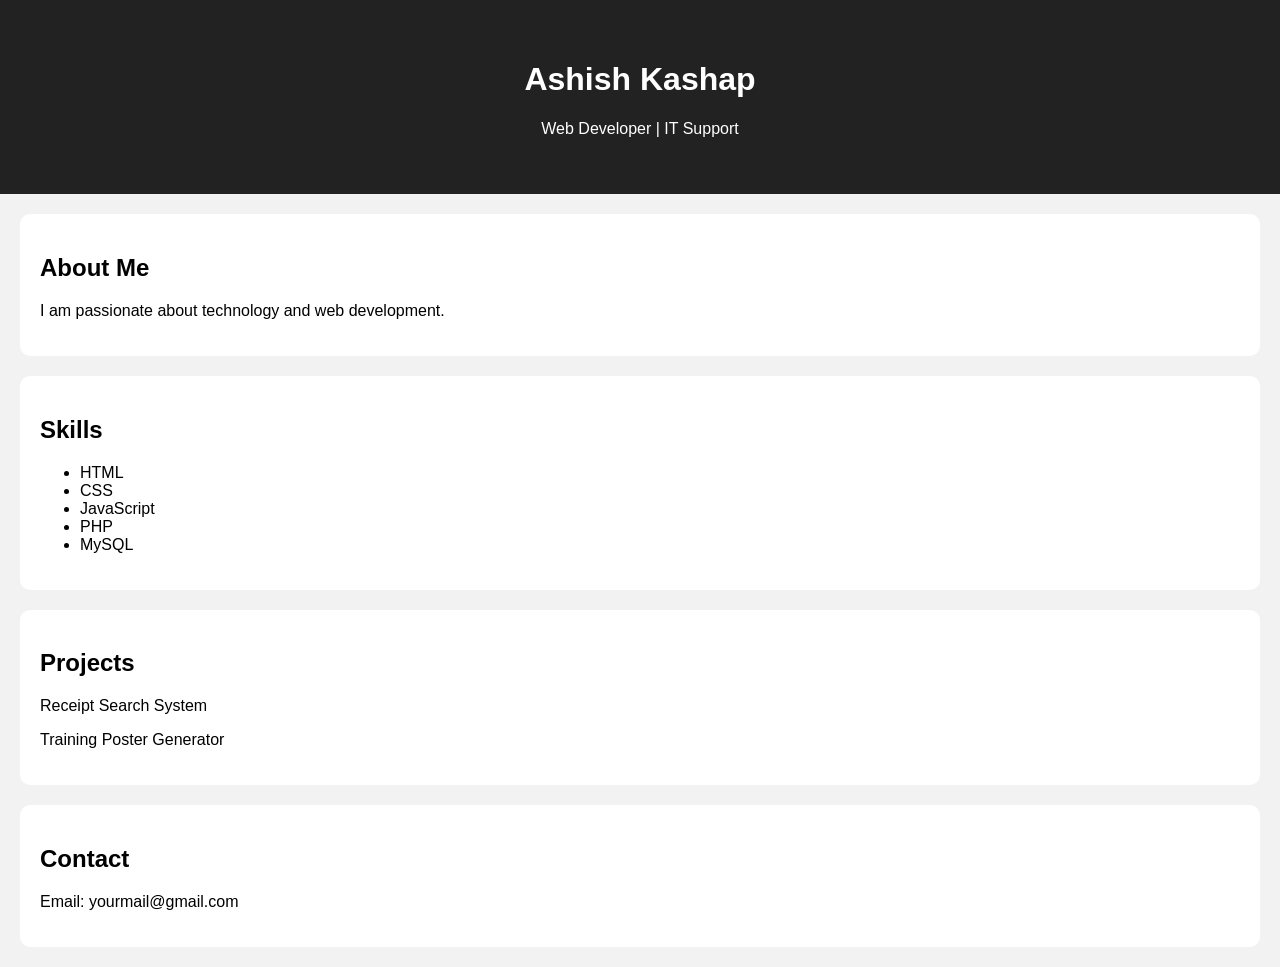
==== index.html @ 4e3cc2ee "Add files via upload" ====
<!DOCTYPE html>
<html>
<head>
<title>Ashish Kashap Portfolio</title>
<style>

body{
font-family:Arial;
margin:0;
background:#f2f2f2;
}

header{
background:#222;
color:white;
text-align:center;
padding:40px;
}

section{
background:white;
margin:20px;
padding:20px;
border-radius:10px;
}

</style>
</head>

<body>

<header>
<h1>Ashish Kashap</h1>
<p>Web Developer | IT Support</p>
</header>

<section>
<h2>About Me</h2>
<p>I am passionate about technology and web development.</p>
</section>

<section>
<h2>Skills</h2>
<ul>
<li>HTML</li>
<li>CSS</li>
<li>JavaScript</li>
<li>PHP</li>
<li>MySQL</li>
</ul>
</section>

<section>
<h2>Projects</h2>
<p>Receipt Search System</p>
<p>Training Poster Generator</p>
</section>

<section>
<h2>Contact</h2>
<p>Email: yourmail@gmail.com</p>
</section>

</body>
</html>
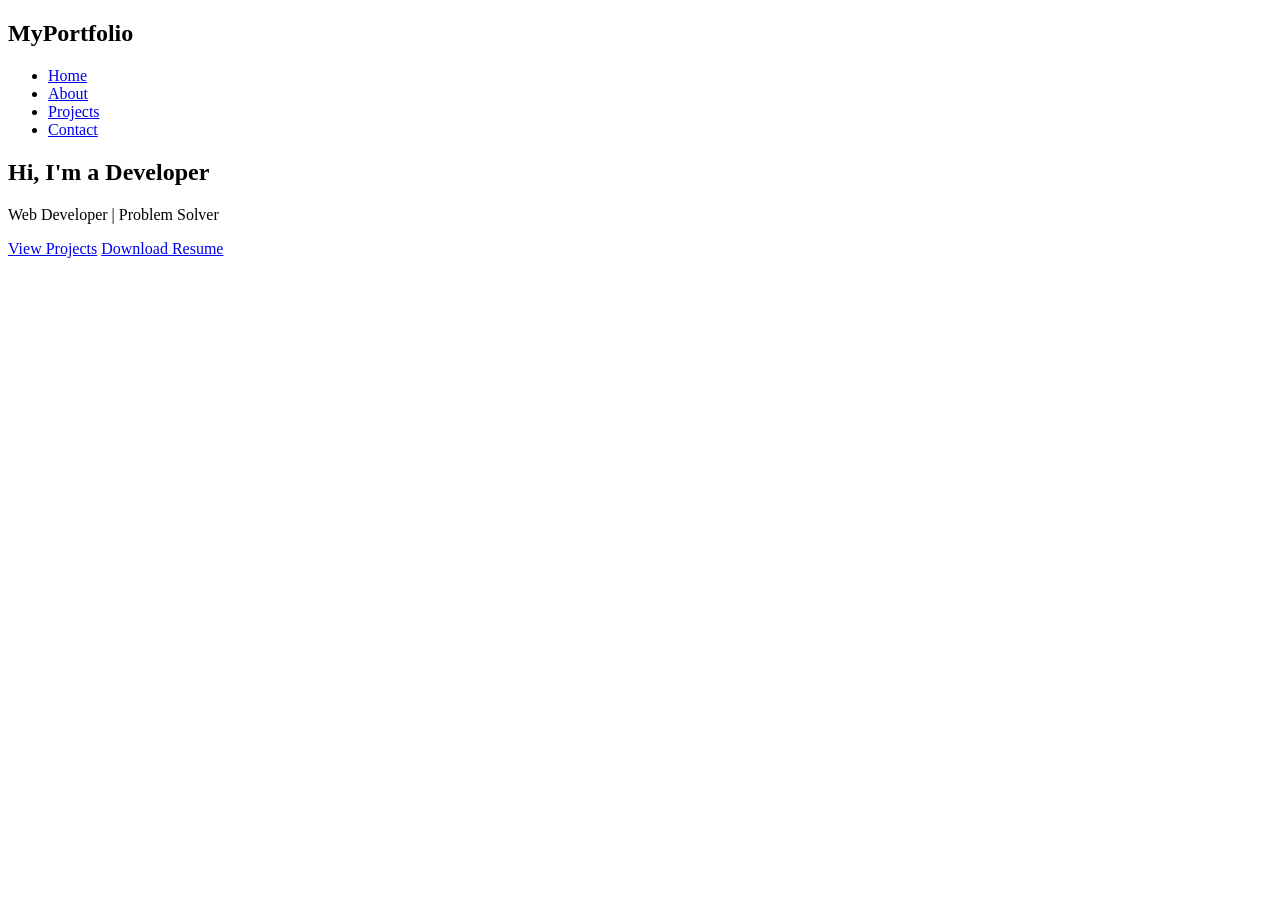
==== commit 4d0d1d2f: "Revamp index.html for new portfolio design Updated the portfolio layout and added navigation." ====
--- a/index.html
+++ b/index.html
@@ -1,65 +1,30 @@
 <!DOCTYPE html>
 <html>
 <head>
-<title>Ashish Kashap Portfolio</title>
-<style>
-
-body{
-font-family:Arial;
-margin:0;
-background:#f2f2f2;
-}
-
-header{
-background:#222;
-color:white;
-text-align:center;
-padding:40px;
-}
-
-section{
-background:white;
-margin:20px;
-padding:20px;
-border-radius:10px;
-}
-
-</style>
+<title>Developer Portfolio</title>
+<link rel="stylesheet" href="css/style.css">
 </head>
 
 <body>
 
-<header>
-<h1>Ashish Kashap</h1>
-<p>Web Developer | IT Support</p>
-</header>
+<nav>
+<h2>MyPortfolio</h2>
+<ul>
+<li><a href="index.html">Home</a></li>
+<li><a href="about.html">About</a></li>
+<li><a href="projects.html">Projects</a></li>
+<li><a href="contact.html">Contact</a></li>
+</ul>
+</nav>
 
-<section>
-<h2>About Me</h2>
-<p>I am passionate about technology and web development.</p>
+<section class="hero">
+<h1 class="typing">Hi, I'm a Developer</h1>
+<p>Web Developer | Problem Solver</p>
+
+<a href="projects.html" class="btn">View Projects</a>
+<a href="#" class="btn">Download Resume</a>
 </section>
 
-<section>
-<h2>Skills</h2>
-<ul>
-<li>HTML</li>
-<li>CSS</li>
-<li>JavaScript</li>
-<li>PHP</li>
-<li>MySQL</li>
-</ul>
-</section>
-
-<section>
-<h2>Projects</h2>
-<p>Receipt Search System</p>
-<p>Training Poster Generator</p>
-</section>
-
-<section>
-<h2>Contact</h2>
-<p>Email: yourmail@gmail.com</p>
-</section>
-
+<script src="js/script.js"></script>
 </body>
-</html>+</html>
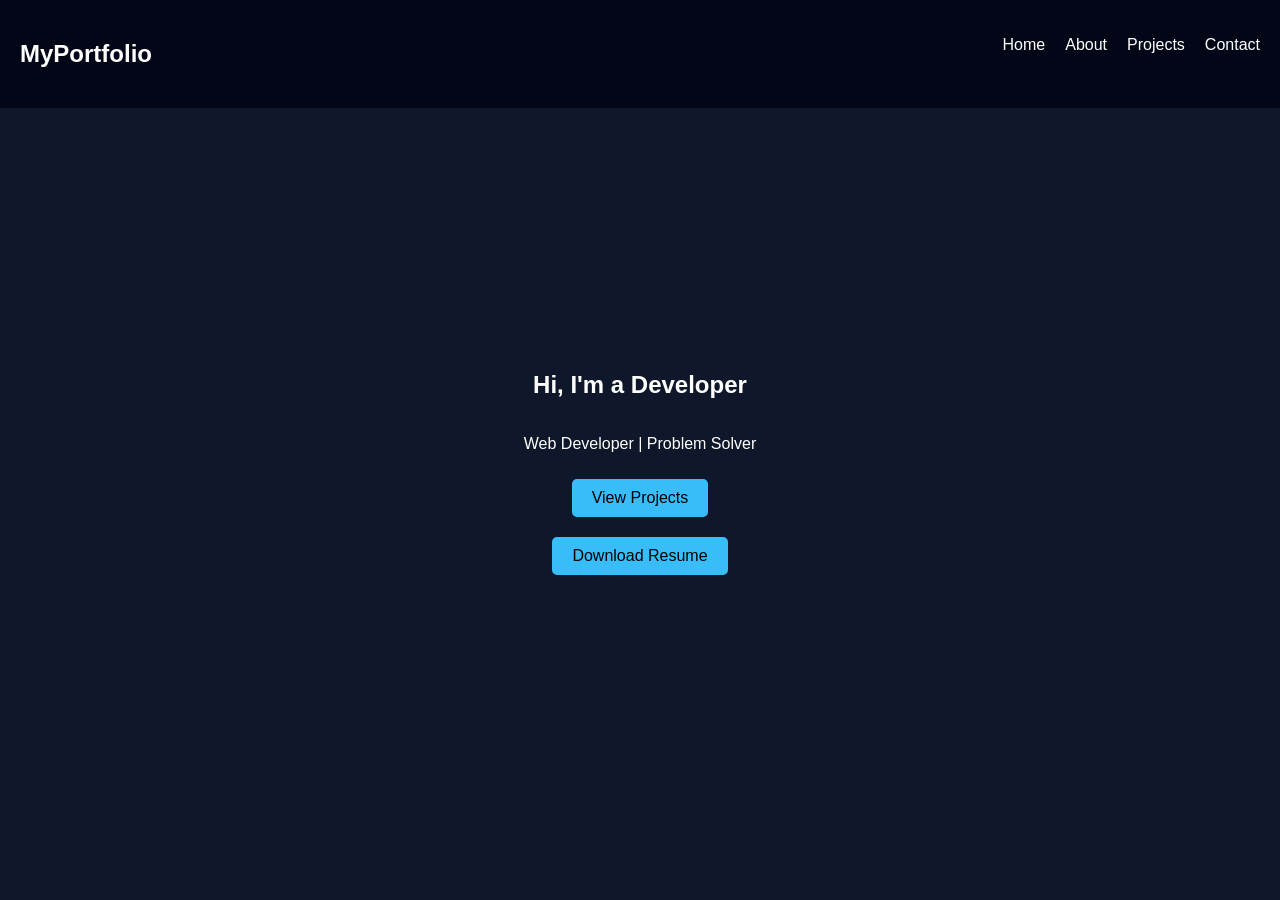
==== commit 9c380dd6: "Update index.html" ====
--- a/index.html
+++ b/index.html
@@ -2,7 +2,7 @@
 <html>
 <head>
 <title>Developer Portfolio</title>
-<link rel="stylesheet" href="css/style.css">
+<link rel="stylesheet" href="style.css">
 </head>
 
 <body>
@@ -28,3 +28,4 @@
 <script src="js/script.js"></script>
 </body>
 </html>
+
--- a/style.css
+++ b/style.css
@@ -0,0 +1,68 @@
+body{
+margin:0;
+font-family:Arial;
+background:#0f172a;
+color:white;
+}
+
+nav{
+display:flex;
+justify-content:space-between;
+padding:20px;
+background:#020617;
+}
+
+nav ul{
+display:flex;
+list-style:none;
+gap:20px;
+}
+
+nav a{
+color:white;
+text-decoration:none;
+}
+
+.hero{
+height:80vh;
+display:flex;
+flex-direction:column;
+justify-content:center;
+align-items:center;
+text-align:center;
+}
+
+.btn{
+background:#38bdf8;
+padding:10px 20px;
+margin:10px;
+color:black;
+text-decoration:none;
+border-radius:5px;
+}
+
+.content{
+padding:40px;
+}
+
+.projects{
+display:flex;
+gap:20px;
+flex-wrap:wrap;
+}
+
+.card{
+background:#1e293b;
+padding:20px;
+border-radius:10px;
+width:250px;
+transition:0.3s;
+}
+
+.card:hover{
+transform:scale(1.05);
+}
+
+.skills li{
+margin:10px 0;
+}
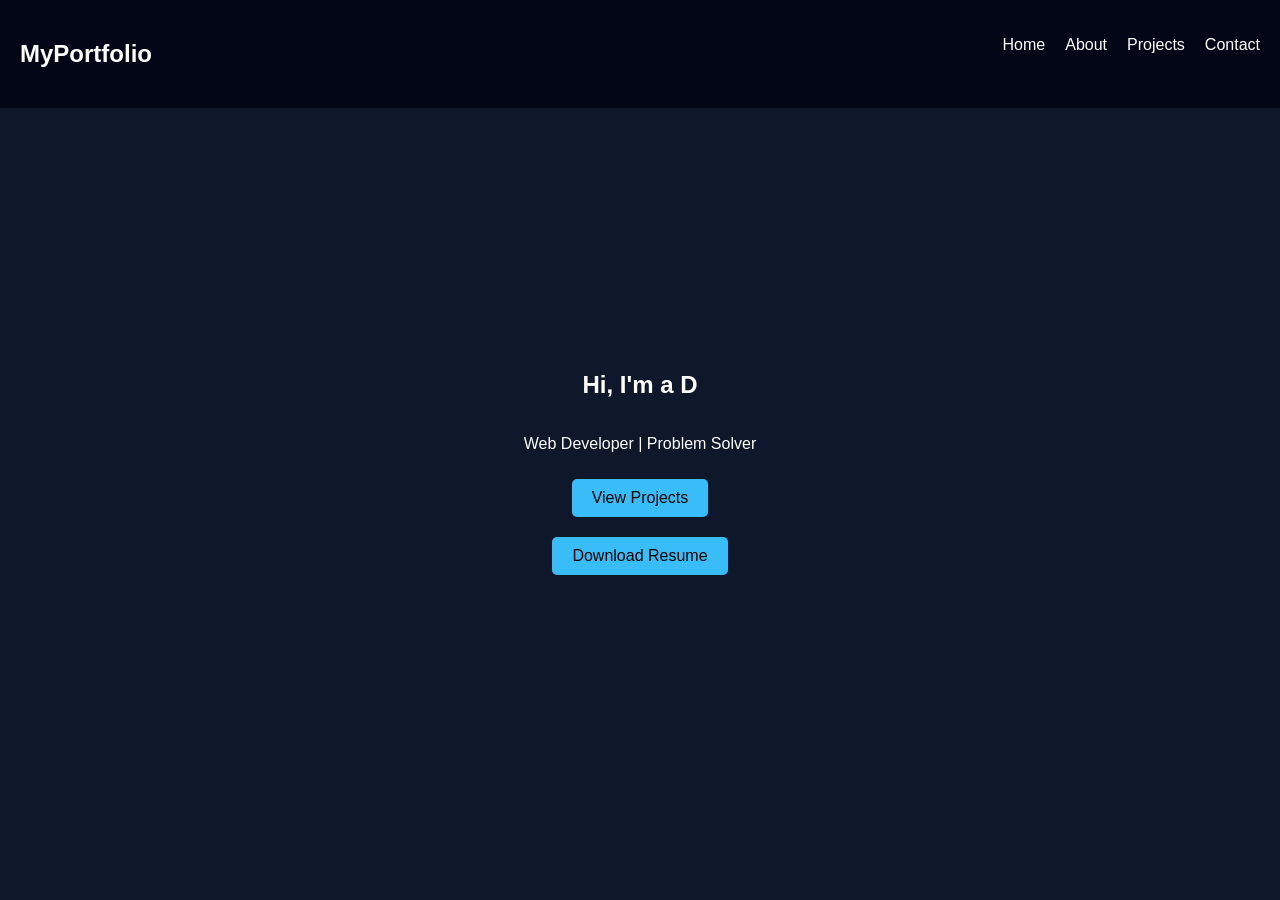
==== commit 9e2d4c57: "Refactor index.html for improved structure Updated the HTML structure and script source." ====
--- a/index.html
+++ b/index.html
@@ -25,7 +25,8 @@
 <a href="#" class="btn">Download Resume</a>
 </section>
 
-<script src="js/script.js"></script>
+<script src="script.js"></script>
 </body>
 </html>
 
+
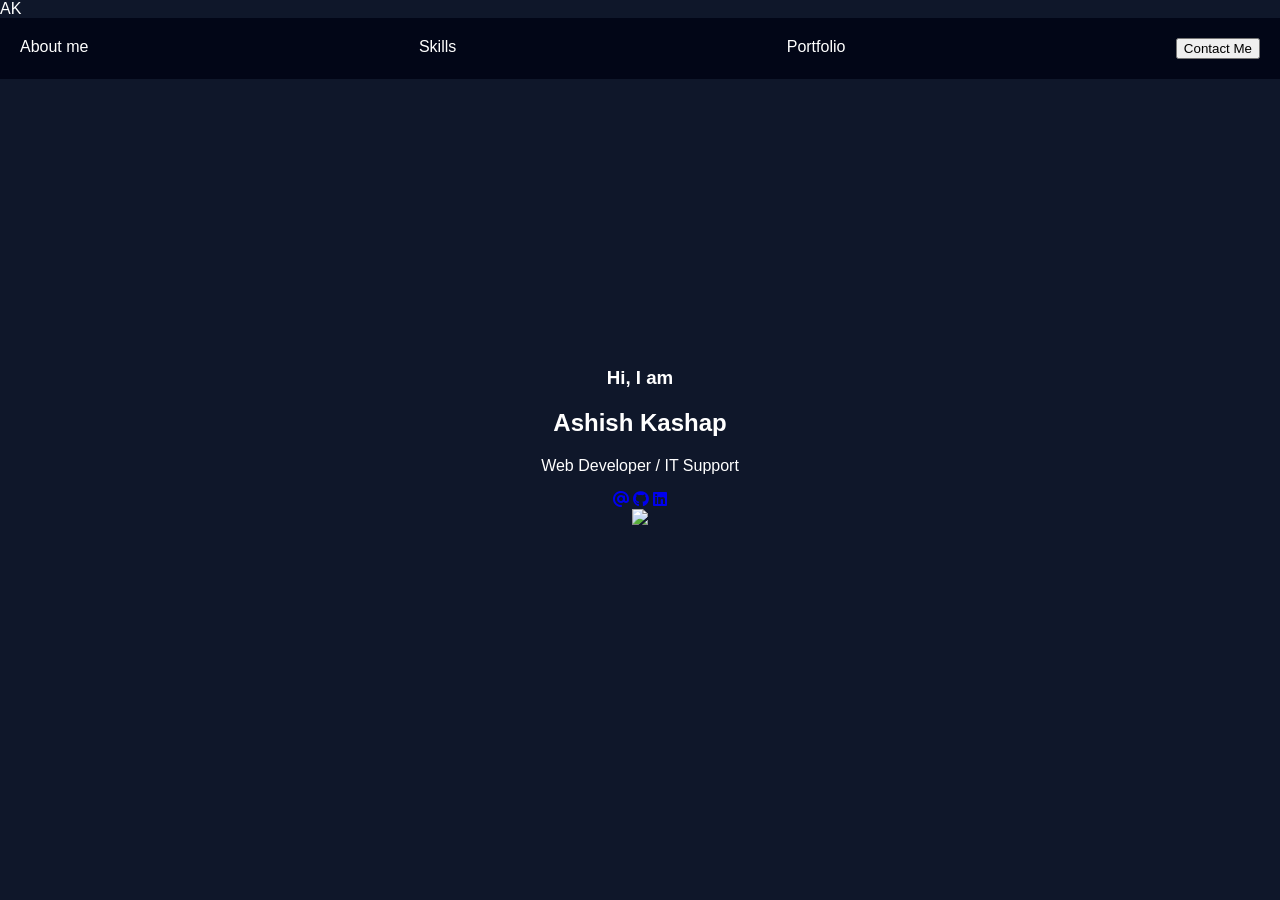
==== commit 9852a5b6: "Update index.html" ====
--- a/index.html
+++ b/index.html
@@ -1,32 +1,62 @@
 <!DOCTYPE html>
-<html>
+<html lang="en">
 <head>
+<meta charset="UTF-8">
 <title>Developer Portfolio</title>
 <link rel="stylesheet" href="style.css">
+
+<link rel="stylesheet" href="https://cdnjs.cloudflare.com/ajax/libs/font-awesome/6.4.0/css/all.min.css">
+
 </head>
 
 <body>
 
+<header>
+
+<div class="logo">AK</div>
+
 <nav>
-<h2>MyPortfolio</h2>
-<ul>
-<li><a href="index.html">Home</a></li>
-<li><a href="about.html">About</a></li>
-<li><a href="projects.html">Projects</a></li>
-<li><a href="contact.html">Contact</a></li>
-</ul>
+<a href="#">About me</a>
+<a href="#">Skills</a>
+<a href="#">Portfolio</a>
+
+<button class="contact">Contact Me</button>
+
 </nav>
 
+</header>
+
+
 <section class="hero">
-<h1 class="typing">Hi, I'm a Developer</h1>
-<p>Web Developer | Problem Solver</p>
 
-<a href="projects.html" class="btn">View Projects</a>
-<a href="#" class="btn">Download Resume</a>
+<div class="left">
+
+<h3>Hi, I am</h3>
+
+<h1>Ashish Kashap</h1>
+
+<p>Web Developer / IT Support</p>
+
+<div class="social">
+
+<a href="#"><i class="fa-solid fa-at"></i></a>
+
+<a href="#"><i class="fa-brands fa-github"></i></a>
+
+<a href="#"><i class="fa-brands fa-linkedin"></i></a>
+
+</div>
+
+</div>
+
+
+<div class="right">
+
+<img src="profile.png">
+
+</div>
+
 </section>
 
-<script src="script.js"></script>
 </body>
 </html>
-
-
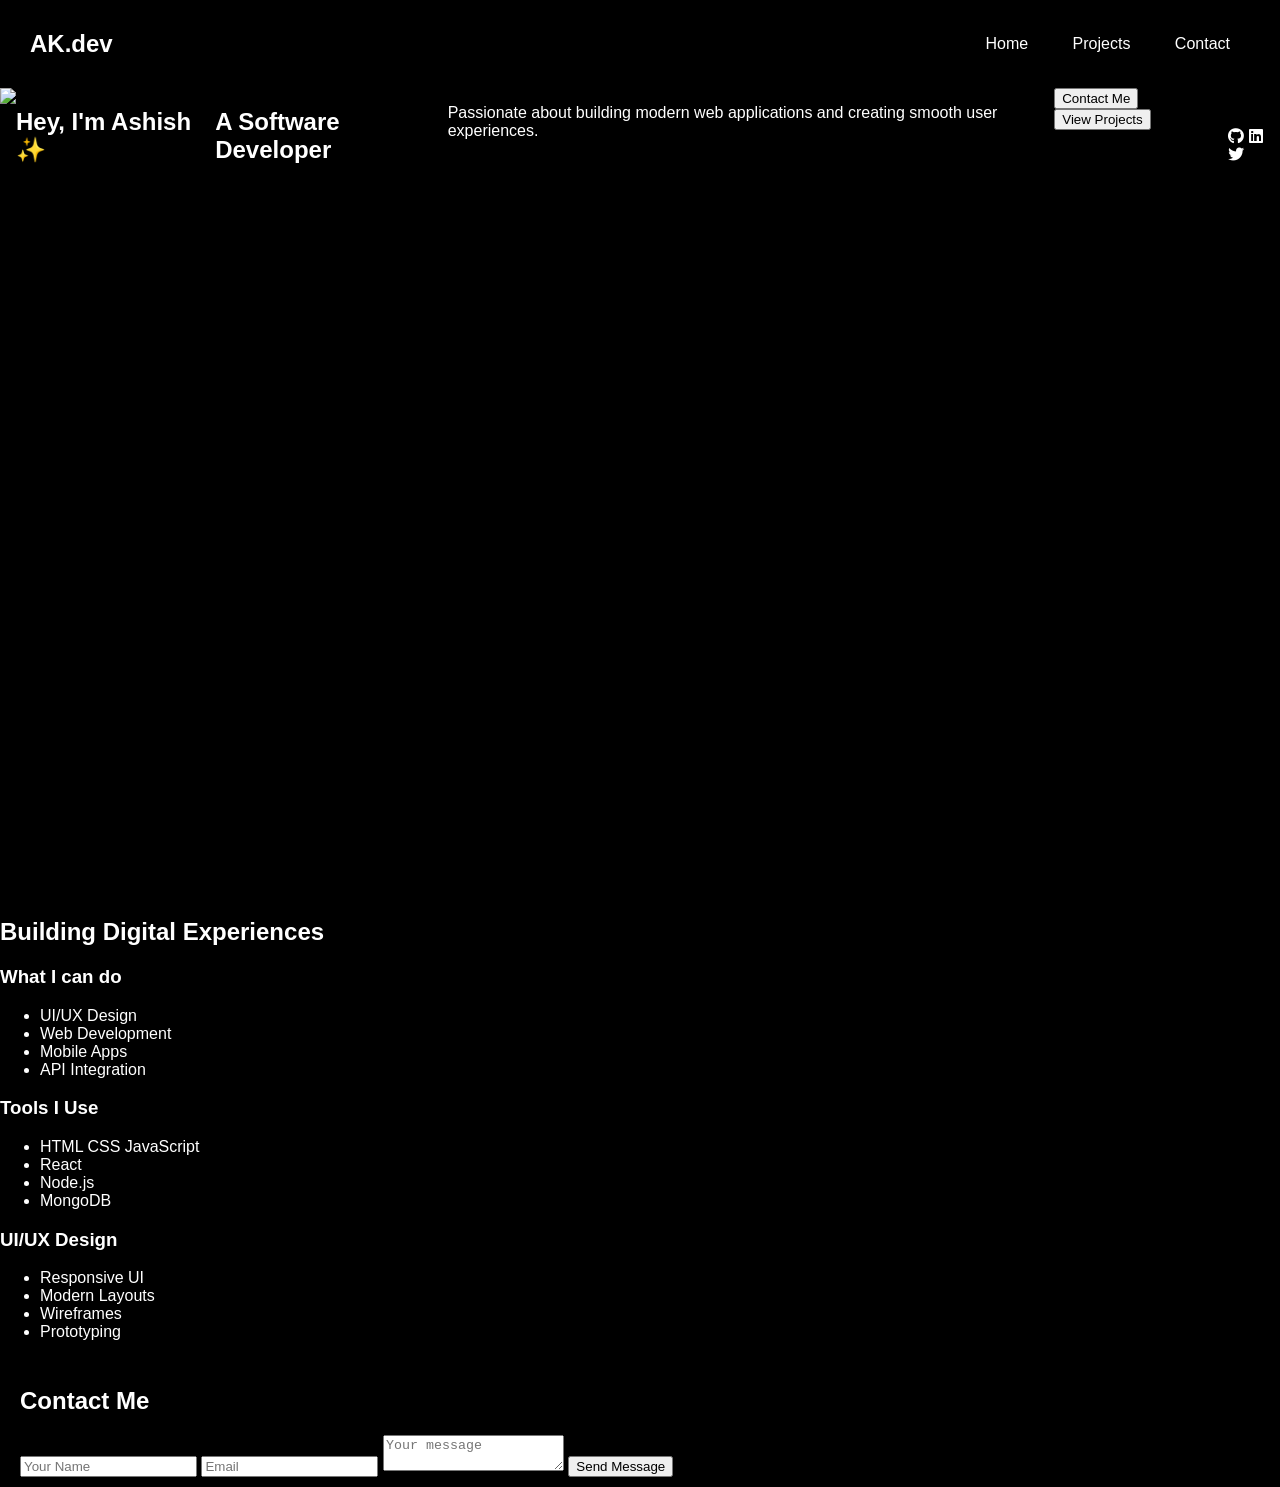
==== commit 8083dd9f: "Update index.html" ====
--- a/index.html
+++ b/index.html
@@ -1,11 +1,14 @@
 <!DOCTYPE html>
 <html lang="en">
+
 <head>
 <meta charset="UTF-8">
 <title>Developer Portfolio</title>
+
 <link rel="stylesheet" href="style.css">
 
-<link rel="stylesheet" href="https://cdnjs.cloudflare.com/ajax/libs/font-awesome/6.4.0/css/all.min.css">
+<link rel="stylesheet"
+href="https://cdnjs.cloudflare.com/ajax/libs/font-awesome/6.4.0/css/all.min.css">
 
 </head>
 
@@ -13,50 +16,117 @@
 
 <header>
 
-<div class="logo">AK</div>
+<div class="logo">AK.dev</div>
 
 <nav>
-<a href="#">About me</a>
-<a href="#">Skills</a>
-<a href="#">Portfolio</a>
-
-<button class="contact">Contact Me</button>
-
+<a href="#">Home</a>
+<a href="#projects">Projects</a>
+<a href="#contact">Contact</a>
 </nav>
 
 </header>
 
-
 <section class="hero">
 
-<div class="left">
+<img src="profile.png" class="avatar">
 
-<h3>Hi, I am</h3>
+<h1>Hey, I'm <span class="gradient">Ashish</span> ✨</h1>
 
-<h1>Ashish Kashap</h1>
+<h2>A Software Developer</h2>
 
-<p>Web Developer / IT Support</p>
+<p>
+Passionate about building modern web applications
+and creating smooth user experiences.
+</p>
+
+<div class="buttons">
+
+<button class="btn">Contact Me</button>
+
+<button class="btn2">View Projects</button>
+
+</div>
 
 <div class="social">
 
-<a href="#"><i class="fa-solid fa-at"></i></a>
+<i class="fab fa-github"></i>
 
-<a href="#"><i class="fa-brands fa-github"></i></a>
+<i class="fab fa-linkedin"></i>
 
-<a href="#"><i class="fa-brands fa-linkedin"></i></a>
+<i class="fab fa-twitter"></i>
+
+</div>
+
+</section>
+
+<section class="cards">
+
+<h2>Building Digital Experiences</h2>
+
+<div class="card-container">
+
+<div class="card">
+
+<h3>What I can do</h3>
+
+<ul>
+<li>UI/UX Design</li>
+<li>Web Development</li>
+<li>Mobile Apps</li>
+<li>API Integration</li>
+</ul>
+
+</div>
+
+<div class="card">
+
+<h3>Tools I Use</h3>
+
+<ul>
+<li>HTML CSS JavaScript</li>
+<li>React</li>
+<li>Node.js</li>
+<li>MongoDB</li>
+</ul>
+
+</div>
+
+<div class="card">
+
+<h3>UI/UX Design</h3>
+
+<ul>
+<li>Responsive UI</li>
+<li>Modern Layouts</li>
+<li>Wireframes</li>
+<li>Prototyping</li>
+</ul>
 
 </div>
 
 </div>
 
+</section>
 
-<div class="right">
+<section id="contact" class="contact">
 
-<img src="profile.png">
+<h2>Contact Me</h2>
 
-</div>
+<form>
+
+<input type="text" placeholder="Your Name">
+
+<input type="email" placeholder="Email">
+
+<textarea placeholder="Your message"></textarea>
+
+<button>Send Message</button>
+
+</form>
 
 </section>
 
+<script src="script.js"></script>
+
 </body>
 </html>
--- a/style.css
+++ b/style.css
@@ -1,68 +1,71 @@
 body{
 margin:0;
 font-family:Arial;
-background:#0f172a;
+background:black;
 color:white;
 }
 
-nav{
+header{
 display:flex;
 justify-content:space-between;
-padding:20px;
-background:#020617;
+align-items:center;
+padding:30px;
 }
 
-nav ul{
-display:flex;
-list-style:none;
-gap:20px;
+.logo{
+font-size:24px;
+font-weight:bold;
 }
 
 nav a{
+margin:20px;
+text-decoration:none;
 color:white;
-text-decoration:none;
+}
+
+.contact{
+padding:10px 20px;
+border-radius:20px;
+border:none;
+cursor:pointer;
 }
 
 .hero{
-height:80vh;
 display:flex;
-flex-direction:column;
+height:90vh;
+}
+
+.left{
+background:#e5e5e5;
+color:black;
+width:50%;
+padding:100px;
+clip-path: polygon(0 0, 100% 0, 85% 100%, 0% 100%);
+}
+
+.left h1{
+font-size:60px;
+}
+
+.social{
+margin-top:40px;
+}
+
+.social a{
+background:white;
+padding:10px;
+margin:10px;
+display:inline-block;
+color:black;
+}
+
+.right{
+width:50%;
+display:flex;
 justify-content:center;
 align-items:center;
-text-align:center;
 }
 
-.btn{
-background:#38bdf8;
-padding:10px 20px;
-margin:10px;
-color:black;
-text-decoration:none;
-border-radius:5px;
+.right img{
+height:500px;
 }
-
-.content{
-padding:40px;
-}
-
-.projects{
-display:flex;
-gap:20px;
-flex-wrap:wrap;
-}
-
-.card{
-background:#1e293b;
-padding:20px;
-border-radius:10px;
-width:250px;
-transition:0.3s;
-}
-
-.card:hover{
-transform:scale(1.05);
-}
-
-.skills li{
-margin:10px 0;
-}
